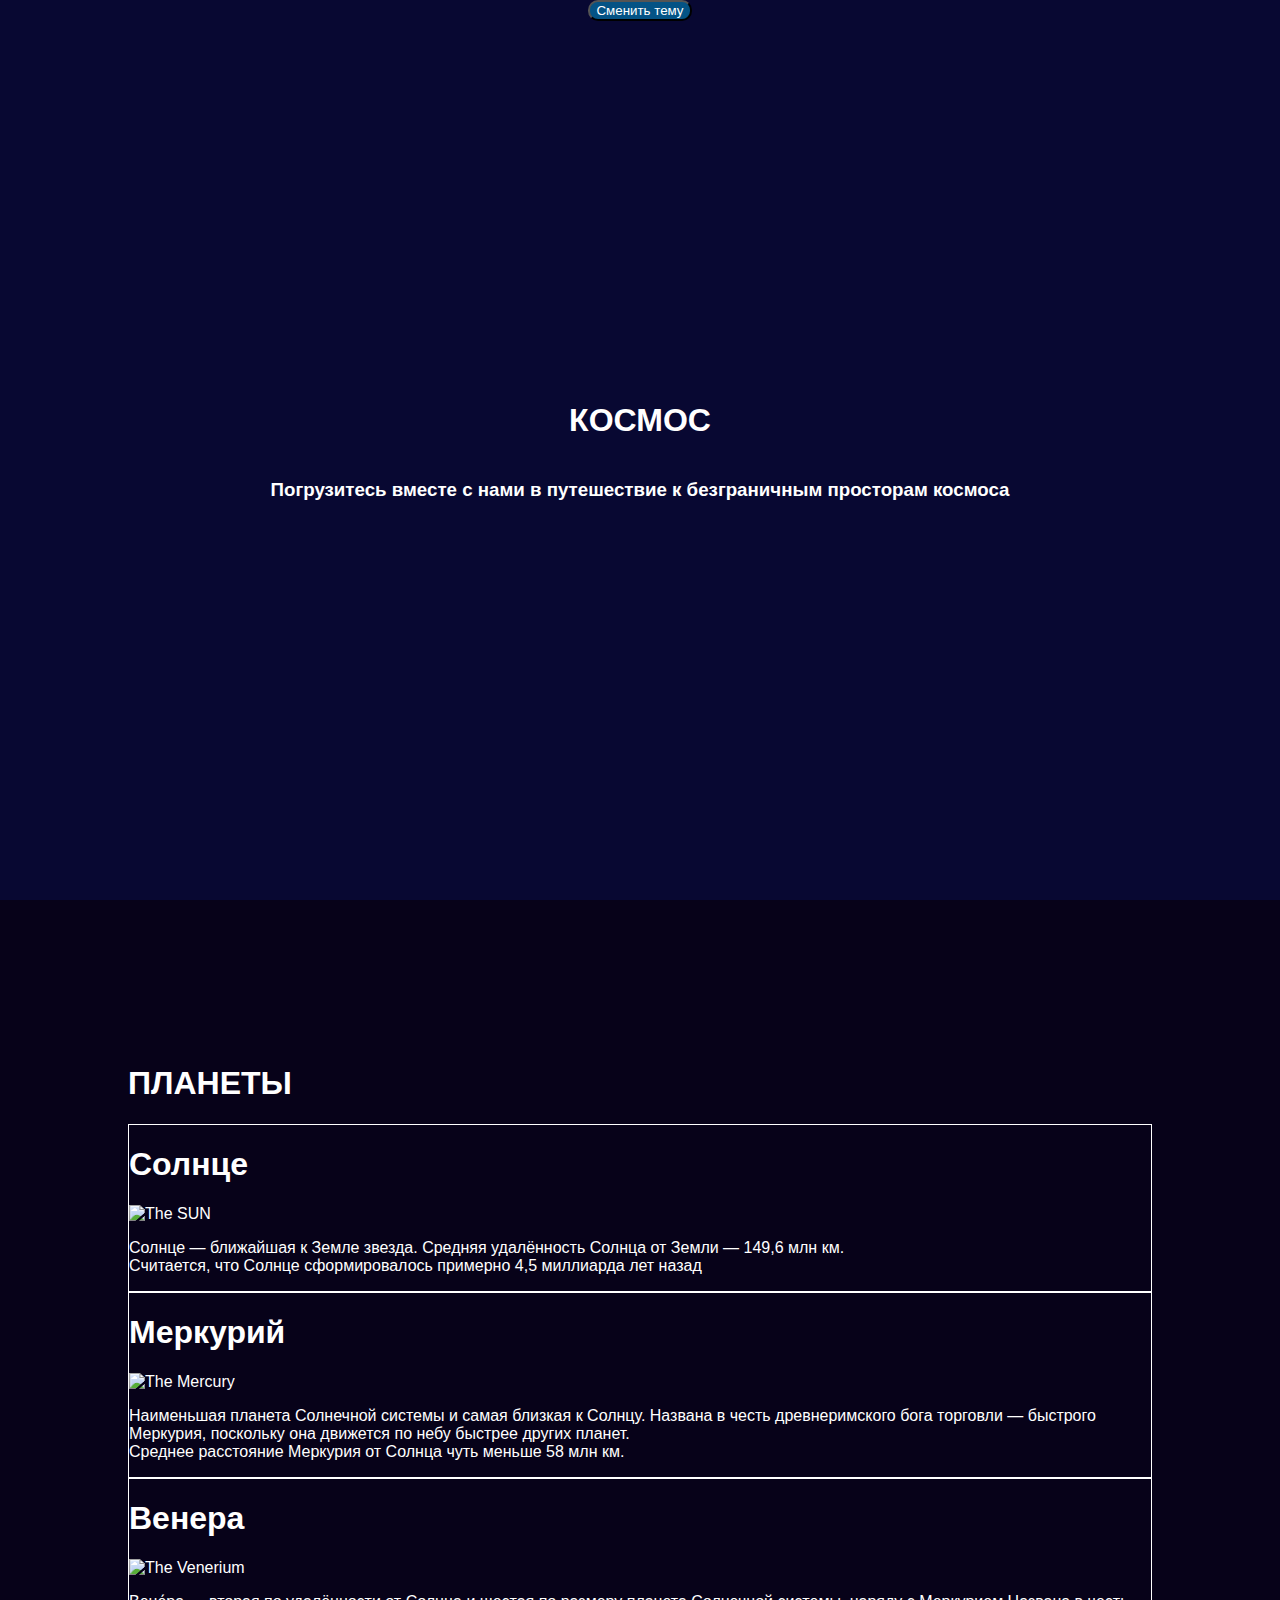
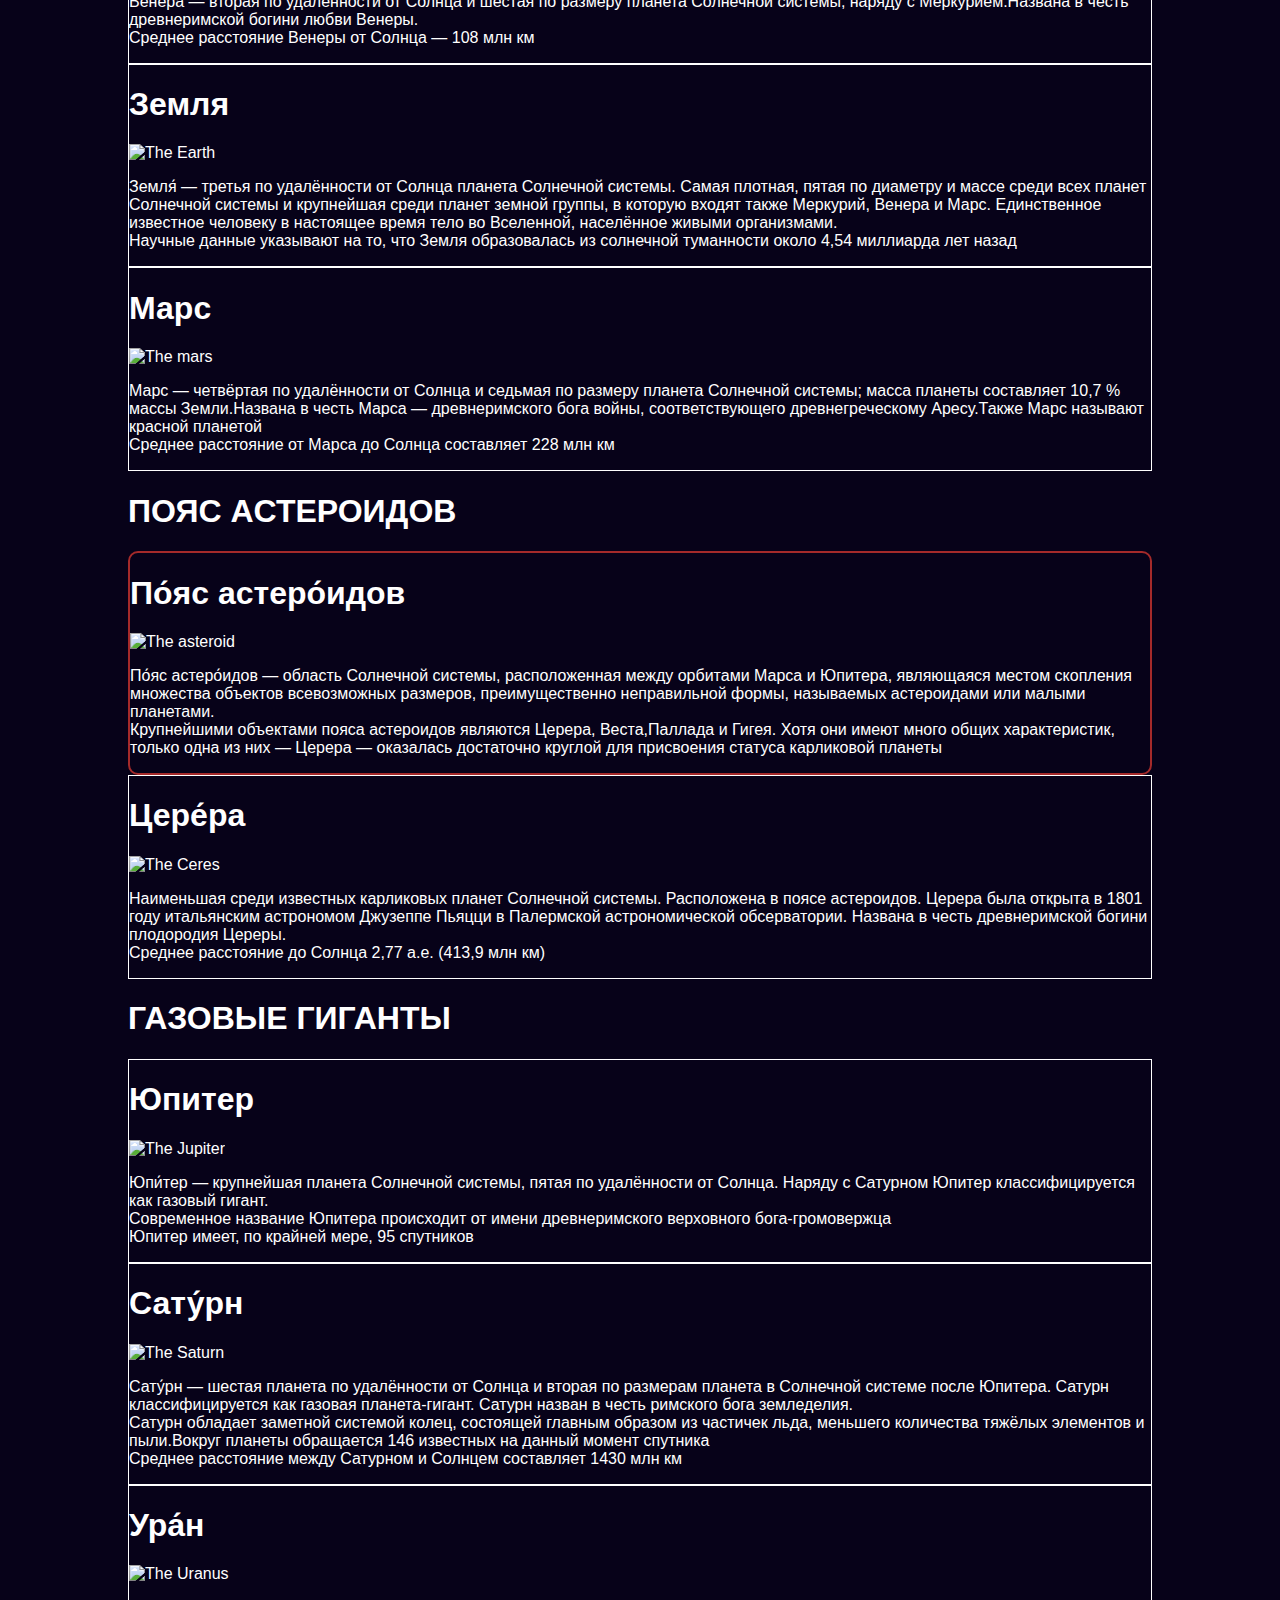
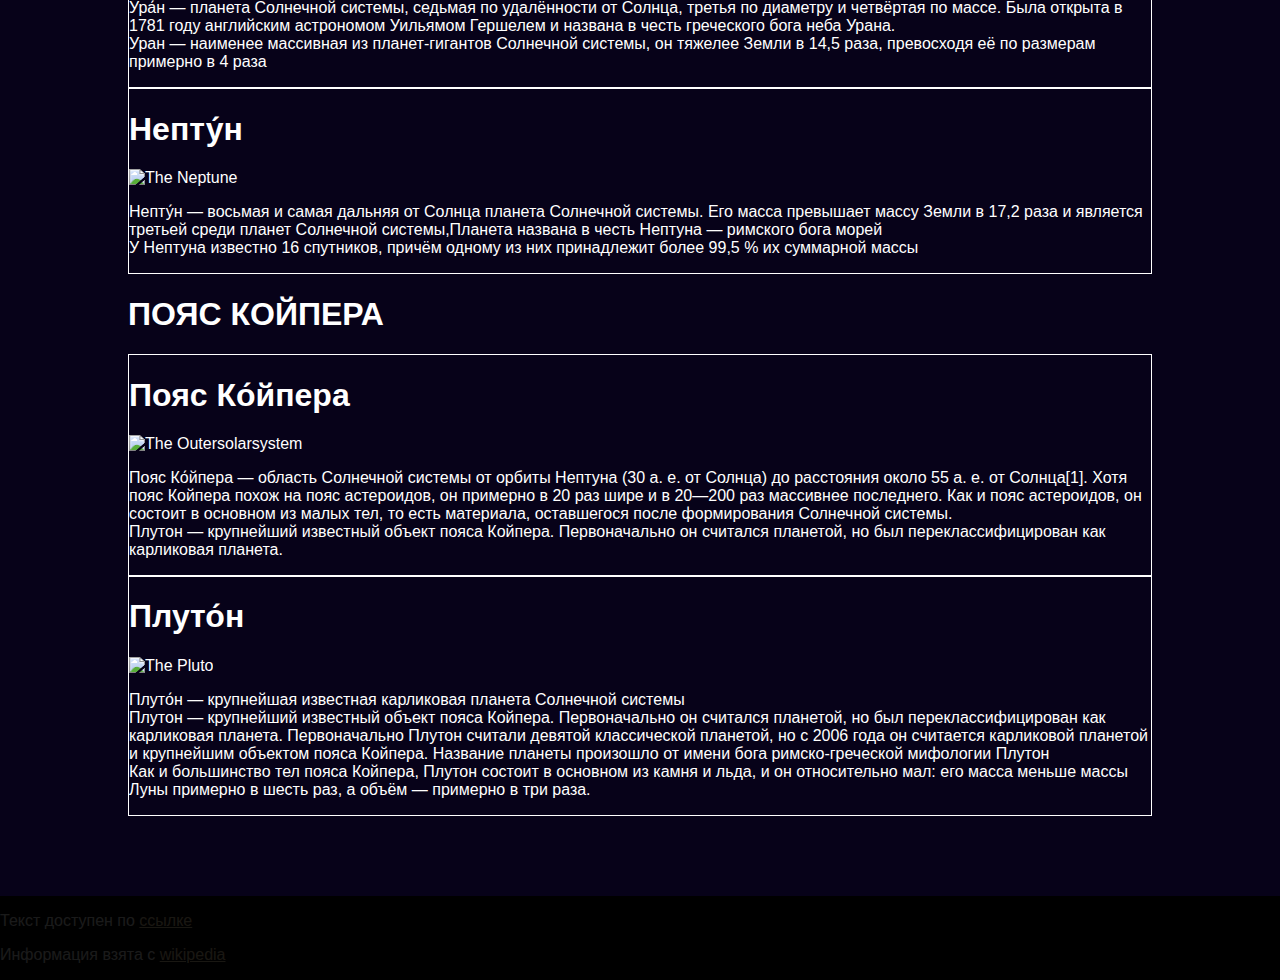
==== index.html @ 5aa60cfe "pretty much" ====
<!DOCTYPE html>
<html lang="ru">
<head>
    <meta charset="UTF-8">
    <meta http-equiv="X-UA-Compatible" content="IE=edge">
    <meta name="viewport" content="width=device-width, initial-scale=1.0">
    <title>Space</title>
    <link rel="stylesheet" href="style.css">
    
</head>
<body>
    
    <header>
        <button class="btn">Сменить тему</button> 
        <h1 class="meme">КОСМОС</h1>
        <h3>Погрузитесь вместе с нами в путешествие к безграничным просторам космоса</h3>
    </header>
    <main>
        <script src="script.js"></script>
        <div class="about">
            <div class="row">
                <h1>ПЛАНЕТЫ</h1>
                <div class="planet">
                    <h1>Солнце</h1>
                    <img src="https://upload.wikimedia.org/wikipedia/commons/thumb/b/b4/The_Sun_by_the_Atmospheric_Imaging_Assembly_of_NASA%27s_Solar_Dynamics_Observatory_-_20100819.jpg/280px-The_Sun_by_the_Atmospheric_Imaging_Assembly_of_NASA%27s_Solar_Dynamics_Observatory_-_20100819.jpg" alt="The SUN">
                    <p>Солнце — ближайшая к Земле звезда. Средняя удалённость Солнца от Земли — 149,6 млн км.<br>
                        Считается, что Солнце сформировалось примерно 4,5 миллиарда лет назад<br>
                    </p>
                </div>
                <div class="planet">
                    <h1>Меркурий</h1>
                    <img src="https://upload.wikimedia.org/wikipedia/commons/thumb/3/30/Mercury_in_color_-_Prockter07_centered.jpg/420px-Mercury_in_color_-_Prockter07_centered.jpg" alt="The Mercury">
                    <p>Наименьшая планета Солнечной системы и самая близкая к Солнцу. Названа в честь древнеримского бога торговли — быстрого Меркурия, поскольку она движется по небу быстрее других планет.<br>
                        Среднее расстояние Меркурия от Солнца чуть меньше 58 млн км.<br>
                    </p>
                </div>
                <div class="planet">
                    <h1>Венера</h1>
                    <img src="https://upload.wikimedia.org/wikipedia/commons/thumb/0/08/Venus_from_Mariner_10.jpg/420px-Venus_from_Mariner_10.jpg" alt="The Venerium">
                    <p>Вене́ра — вторая по удалённости от Солнца и шестая по размеру планета Солнечной системы, наряду с Меркурием.Названа в честь древнеримской богини любви Венеры.<br>
                        Среднее расстояние Венеры от Солнца — 108 млн км<br>
                    </p>
                </div>
                <div class="planet">
                    <h1>Земля</h1>
                    <img src="https://upload.wikimedia.org/wikipedia/commons/thumb/0/0d/Africa_and_Europe_from_a_Million_Miles_Away.png/405px-Africa_and_Europe_from_a_Million_Miles_Away.png" alt="The Earth">
                    <p>Земля́ — третья по удалённости от Солнца планета Солнечной системы. Самая плотная, пятая по диаметру и массе среди всех планет Солнечной системы и крупнейшая среди планет земной группы, в которую входят также Меркурий, Венера и Марс. Единственное известное человеку в настоящее время тело во Вселенной, населённое живыми организмами.<br>
                        Научные данные указывают на то, что Земля образовалась из солнечной туманности около 4,54 миллиарда лет назад<br>
                    </p>
                </div>
                <div class="planet">
                    <h1>Марс</h1>
                    <img src="https://upload.wikimedia.org/wikipedia/commons/thumb/3/36/Mars_Valles_Marineris_EDIT.jpg/411px-Mars_Valles_Marineris_EDIT.jpg" alt="The mars">
                    <p>Марс — четвёртая по удалённости от Солнца и седьмая по размеру планета Солнечной системы; масса планеты составляет 10,7 % массы Земли.Названа в честь Марса — древнеримского бога войны, соответствующего древнегреческому Аресу.Также Марс называют красной планетой<br>
                        Среднее расстояние от Марса до Солнца составляет 228 млн км<br>
                    </p>
                </div>
                <h1>ПОЯС AСТЕРОИДОВ</h1>
                <div class="planet asteroid">
                    <h1>По́яс астеро́идов</h1>
                    <img src="https://upload.wikimedia.org/wikipedia/commons/thumb/f/f6/InnerSolarSystem_ru.png/450px-InnerSolarSystem_ru.png" alt="The asteroid">
                    <p>По́яс астеро́идов — область Солнечной системы, расположенная между орбитами Марса и Юпитера, являющаяся местом скопления множества объектов всевозможных размеров, преимущественно неправильной формы, называемых астероидами или малыми планетами.<br>
                        Крупнейшими объектами пояса астероидов являются Церера, Веста,Паллада и Гигея. Хотя они имеют много общих характеристик, только одна из них — Церера — оказалась достаточно круглой для присвоения статуса карликовой планеты<br>
                    </p>
                </div>
                <div class="planet">
                    <h1>Цере́ра</h1>
                    <img src="https://upload.wikimedia.org/wikipedia/commons/thumb/e/e9/Ceresintruecolor.png/450px-Ceresintruecolor.png" alt="The Ceres">
                    <p>Наименьшая среди известных карликовых планет Солнечной системы. Расположена в поясе астероидов. Церера была открыта в 1801 году итальянским астрономом Джузеппе Пьяцци в Палермской астрономической обсерватории. Названа в честь древнеримской богини плодородия Цереры.<br>
                        Среднее расстояние до Солнца 2,77 а.е. (413,9 млн км)<br>
                    </p>
                </div>
                <h1>ГАЗОВЫЕ ГИГАНТЫ</h1>
                <div class="planet">
                    <h1>Юпитер</h1>
                    <img src="https://upload.wikimedia.org/wikipedia/commons/thumb/5/50/Jupiter%2C_image_taken_by_NASA%27s_Hubble_Space_Telescope%2C_June_2019_-_Edited.jpg/450px-Jupiter%2C_image_taken_by_NASA%27s_Hubble_Space_Telescope%2C_June_2019_-_Edited.jpg" alt="The Jupiter">
                    <p>Юпи́тер — крупнейшая планета Солнечной системы, пятая по удалённости от Солнца. Наряду с Сатурном Юпитер классифицируется как газовый гигант.<br>
                        Современное название Юпитера происходит от имени древнеримского верховного бога-громовержца<br>
                        Юпитер имеет, по крайней мере, 95 спутников
                    </p>
                </div>
                <div class="planet">
                    <h1>Сату́рн</h1>
                    <img src="https://upload.wikimedia.org/wikipedia/commons/thumb/c/c1/Saturn_-_April_25_2016_%2837612580000%29.png/450px-Saturn_-_April_25_2016_%2837612580000%29.png" alt="The Saturn">
                    <p>Сату́рн — шестая планета по удалённости от Солнца и вторая по размерам планета в Солнечной системе после Юпитера. Сатурн классифицируется как газовая планета-гигант. Сатурн назван в честь римского бога земледелия.<br>
                        Сатурн обладает заметной системой колец, состоящей главным образом из частичек льда, меньшего количества тяжёлых элементов и пыли.Вокруг планеты обращается 146 известных на данный момент спутника<br>
                        Среднее расстояние между Сатурном и Солнцем составляет 1430 млн км
                    </p>
                </div>
                <div class="planet">
                    <h1>Ура́н</h1>
                    <img src="https://upload.wikimedia.org/wikipedia/commons/thumb/6/69/Uranus_Voyager2_color_calibrated.png/411px-Uranus_Voyager2_color_calibrated.png" alt="The Uranus">
                    <p>Ура́н — планета Солнечной системы, седьмая по удалённости от Солнца, третья по диаметру и четвёртая по массе. Была открыта в 1781 году английским астрономом Уильямом Гершелем и названа в честь греческого бога неба Урана.<br>
                        Уран — наименее массивная из планет-гигантов Солнечной системы, он тяжелее Земли в 14,5 раза, превосходя её по размерам примерно в 4 раза<br>
                    </p>
                </div>
                <div class="planet">
                    <h1>Непту́н</h1>
                    <img src="https://upload.wikimedia.org/wikipedia/commons/thumb/b/b9/Neptune_Voyager2_color_calibrated.png/360px-Neptune_Voyager2_color_calibrated.png" alt="The Neptune">
                    <p>Непту́н — восьмая и самая дальняя от Солнца планета Солнечной системы. Его масса превышает массу Земли в 17,2 раза и является третьей среди планет Солнечной системы,Планета названа в честь Нептуна — римского бога морей<br>
                        У Нептуна известно 16 спутников, причём одному из них принадлежит более 99,5 % их суммарной массы<br>
                    </p>
                </div>
                <h1>ПОЯС КОЙПЕРА</h1>
                <div class="planet">
                    <h1>Пояс Ко́йпера</h1>
                    <img src="https://upload.wikimedia.org/wikipedia/commons/thumb/d/db/Outersolarsystem_objectpositions_labels_comp-ru.png/375px-Outersolarsystem_objectpositions_labels_comp-ru.png" alt="The Outersolarsystem">
                    <p>Пояс Ко́йпера — область Солнечной системы от орбиты Нептуна (30 а. е. от Солнца) до расстояния около 55 а. е. от Солнца[1]. Хотя пояс Койпера похож на пояс астероидов, он примерно в 20 раз шире и в 20—200 раз массивнее последнего. 
                        Как и пояс астероидов, он состоит в основном из малых тел, то есть материала, оставшегося после формирования Солнечной системы.<br>
                        Плутон — крупнейший известный объект пояса Койпера. Первоначально он считался планетой, но был переклассифицирован как карликовая планета.<br>
                    </p>
                </div>
                <div class="planet">
                    <h1>Плуто́н </h1>
                    <img src="https://upload.wikimedia.org/wikipedia/commons/thumb/e/ef/Pluto_in_True_Color_-_High-Res.jpg/450px-Pluto_in_True_Color_-_High-Res.jpg" alt="The Pluto">
                    <p>Плуто́н  — крупнейшая известная карликовая планета Солнечной системы<br>
                        Плутон — крупнейший известный объект пояса Койпера. Первоначально он считался планетой, но был переклассифицирован как карликовая планета.
                        Первоначально Плутон считали девятой классической планетой, но с 2006 года он считается карликовой планетой и крупнейшим объектом пояса Койпера. Название планеты произошло от имени бога римско-греческой мифологии Плутон<br>
                        Как и большинство тел пояса Койпера, Плутон состоит в основном из камня и льда, и он относительно мал: его масса меньше массы Луны примерно в шесть раз, а объём — примерно в три раза. 
                    </p>
                </div>


            </div>
        </div>    
    </main>
    <footer>
        <div class="foot">
            <p>Текст доступен по <a href="https://ru.wikipedia.org/wiki/%D0%A1%D0%BE%D0%BB%D0%BD%D0%B5%D1%87%D0%BD%D0%B0%D1%8F_%D1%81%D0%B8%D1%81%D1%82%D0%B5%D0%BC%D0%B0#%D0%A1%D0%BE%D1%81%D1%82%D0%B0%D0%B2">сcылке</a></p>
            <p>Информация взята с <a href="https://ru.wikipedia.org/wiki">wikipedia</a></p>
        </div>
    </footer>
</body>
</html>
---- style.css ----
body {
    width: 100vw;
    height: 100vh;
    margin: 0;
    padding: 0;
    box-sizing: border-box;
    font-family: 'Montserrat', sans-serif;
}
.main_img{
    position: absolute;
    width: 70%;
    height: 600px;
}
header {
    width: 100%;
    height: 100vh;
    background: url('https://images01.nicepage.io/a1389d7bc73adea1e1c1fb7e/335bc12dcce55b76af124ec3/59f86e9a43e6f89908a4f0b948915bef.png');
    background-size: cover;
    background-position: center center; 
    display: flex;
    align-items: center;
    justify-content: center;
    color: white;
    flex-direction: column;
    background-color:rgb(8, 8, 50);
}
main{
    width: 100%;
    min-height: 100vh;
    background: rgb(7, 2, 25);
    display: flex;
    align-items: center;
    justify-content: center;
    flex-direction: column;
    padding: 5em 0;
    box-sizing: border-box;
}
.about{
    width: 80vw;
    height: auto;
    display: flex;
    align-items: center;
    margin-top: 2em;
    color: white;
}
.planet{
    border: white solid 1px;
    height: auto 300px;
}
.row{
    width: 80vw;
    height: auto;
    display: inline-block;
    align-items: center;
    justify-content: space-between;
    margin-top: 2em;
}

footer{
    background-color: black;
    color: white;
}
.foot{
    display: inline-block;
    align-items: center;
    justify-content: space-between;
    opacity: 0.1;
}
a{
    color: wheat;
}
.planet:hover{
    transform: scale(1.01);
    border: solid 1px green;
}
.btn{
    border-radius: 10px;
    border: sloid white 2px;
    position: absolute;
    top: 0%;
    background-color: rgb(4, 83, 133);
    color: white;
}
.asteroid{
    border: solid brown 2px;
    border-radius: 10px;
}
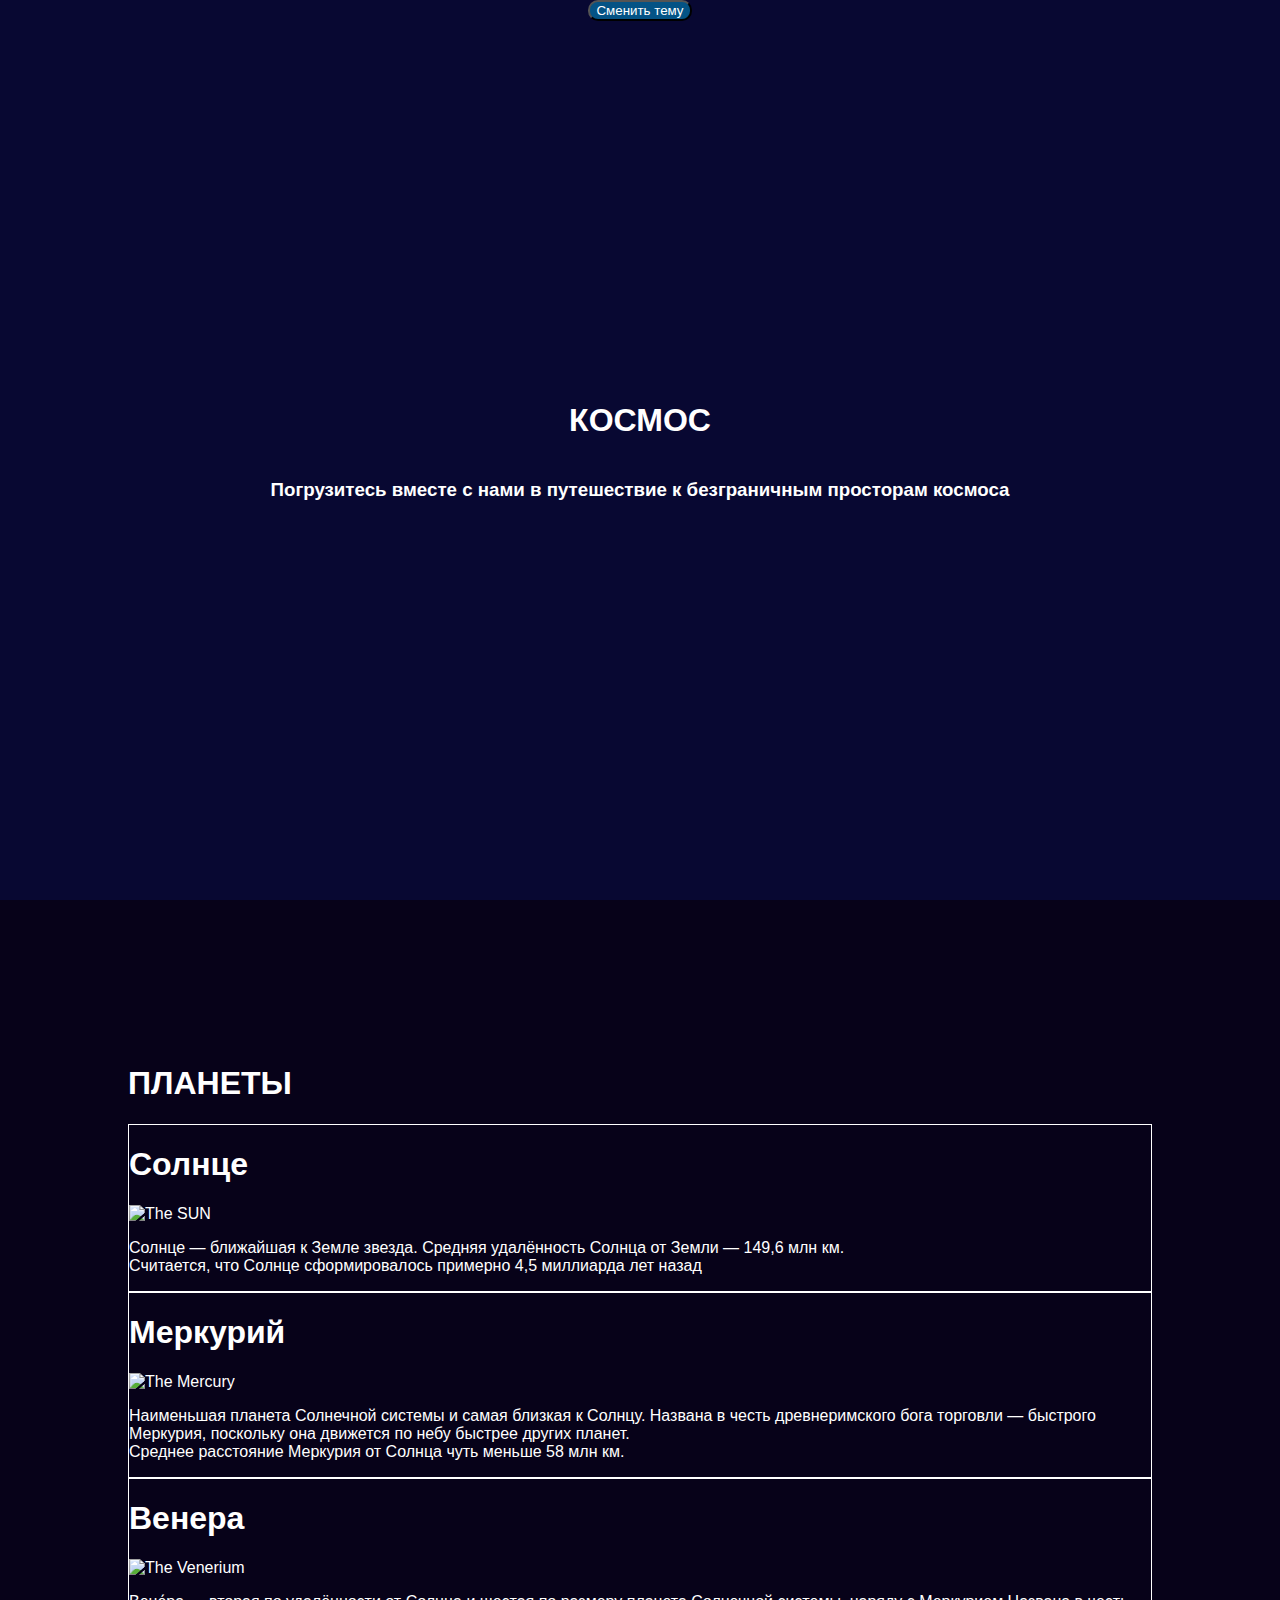
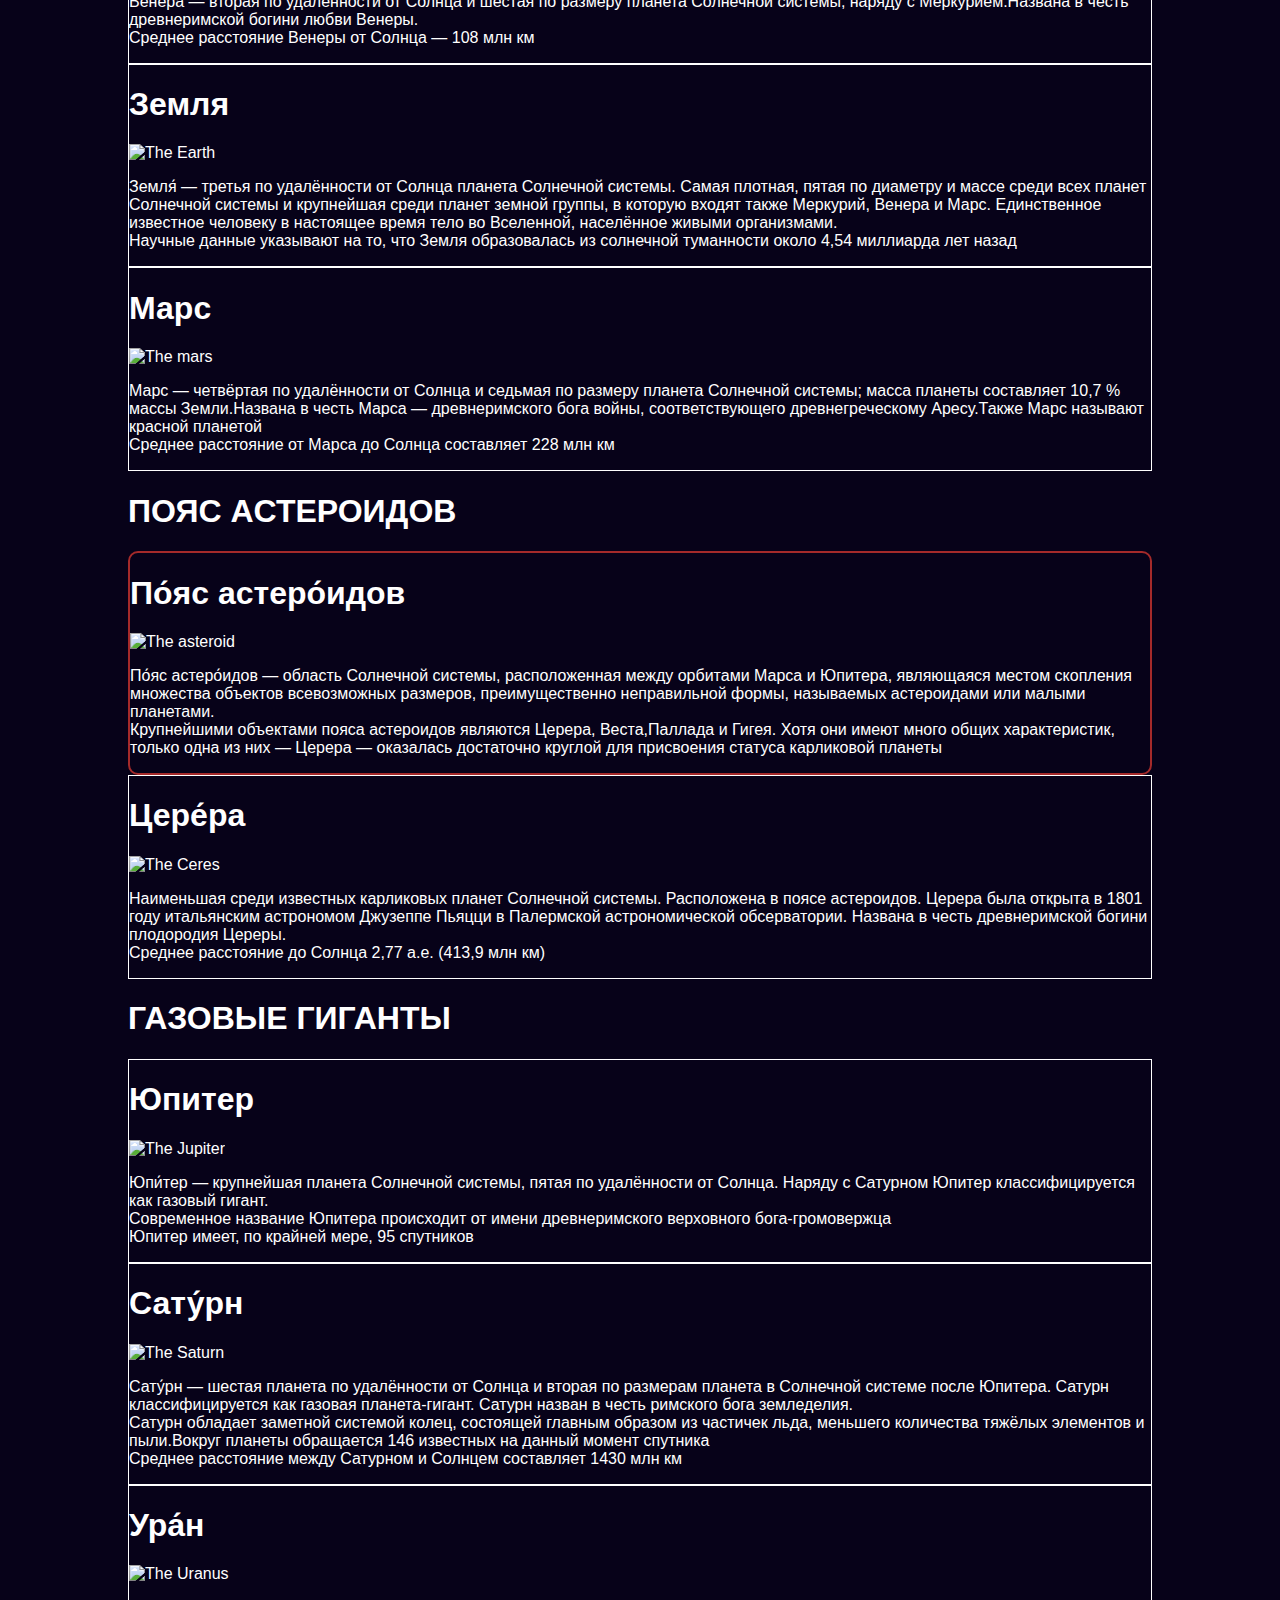
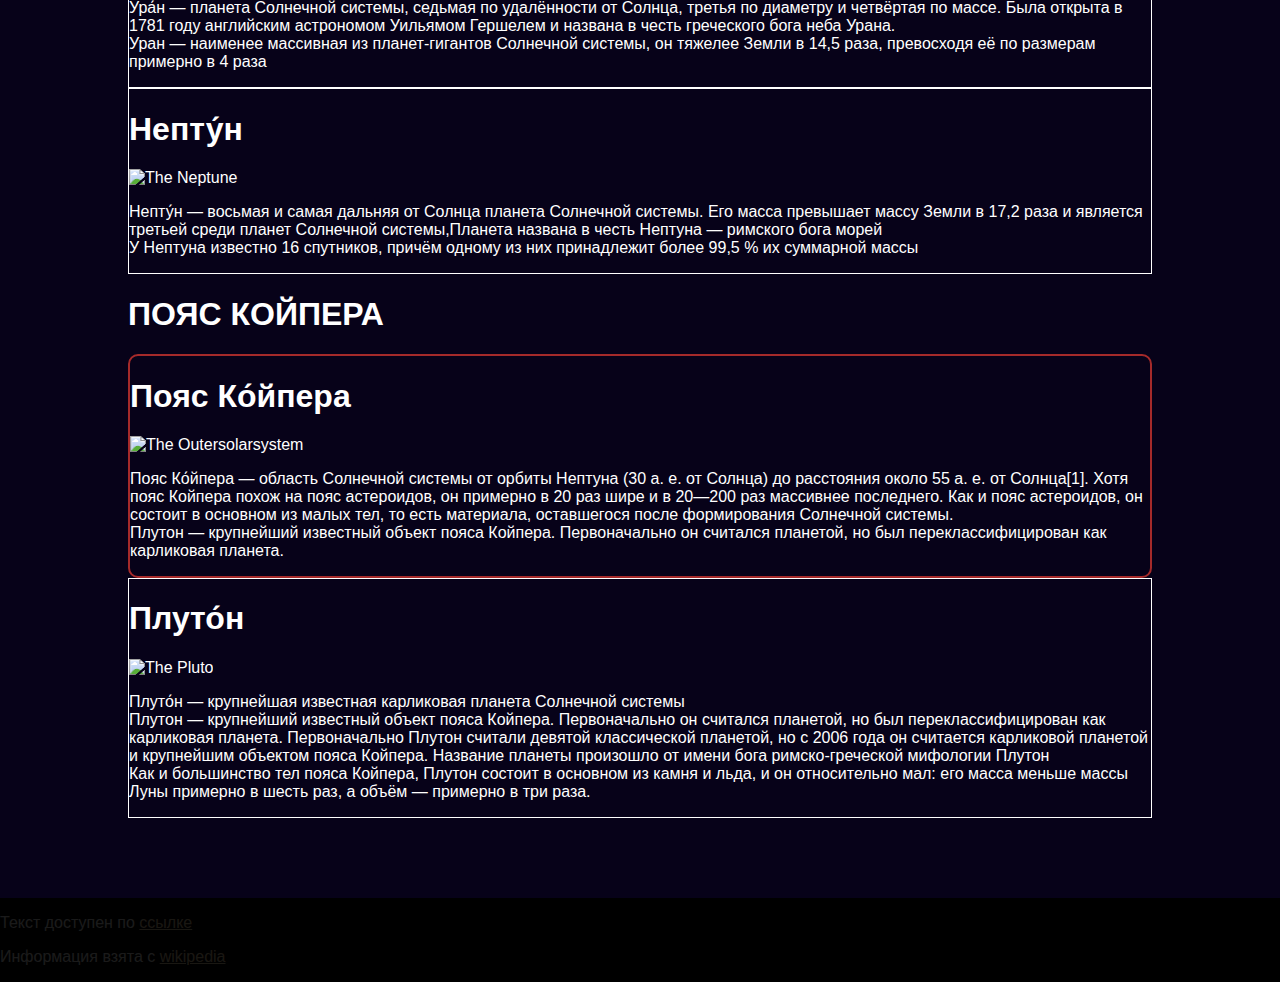
==== commit 5cf0c58b: "sun.html has just done" ====
--- a/index.html
+++ b/index.html
@@ -6,51 +6,51 @@
     <meta name="viewport" content="width=device-width, initial-scale=1.0">
     <title>Space</title>
     <link rel="stylesheet" href="style.css">
-    
 </head>
 <body>
-    
+    <!--header start-->
     <header>
         <button class="btn">Сменить тему</button> 
         <h1 class="meme">КОСМОС</h1>
-        <h3>Погрузитесь вместе с нами в путешествие к безграничным просторам космоса</h3>
+        <h3>Погрузитесь вместе с нами в путешествие к безграничным просторам космоса</h3>   
     </header>
+    <!--header end-->
+    <!--main start-->
     <main>
-        <script src="script.js"></script>
         <div class="about">
             <div class="row">
                 <h1>ПЛАНЕТЫ</h1>
-                <div class="planet">
+                <div class="planet" onclick="location.href='sun.html'">
                     <h1>Солнце</h1>
-                    <img src="https://upload.wikimedia.org/wikipedia/commons/thumb/b/b4/The_Sun_by_the_Atmospheric_Imaging_Assembly_of_NASA%27s_Solar_Dynamics_Observatory_-_20100819.jpg/280px-The_Sun_by_the_Atmospheric_Imaging_Assembly_of_NASA%27s_Solar_Dynamics_Observatory_-_20100819.jpg" alt="The SUN">
+                    <img src="https://upload.wikimedia.org/wikipedia/commons/thumb/b/b4/The_Sun_by_the_Atmospheric_Imaging_Assembly_of_NASA%27s_Solar_Dynamics_Observatory_-_20100819.jpg/280px-The_Sun_by_the_Atmospheric_Imaging_Assembly_of_NASA%27s_Solar_Dynamics_Observatory_-_20100819.jpg" alt="The SUN" class="img">
                     <p>Солнце — ближайшая к Земле звезда. Средняя удалённость Солнца от Земли — 149,6 млн км.<br>
                         Считается, что Солнце сформировалось примерно 4,5 миллиарда лет назад<br>
                     </p>
                 </div>
                 <div class="planet">
                     <h1>Меркурий</h1>
-                    <img src="https://upload.wikimedia.org/wikipedia/commons/thumb/3/30/Mercury_in_color_-_Prockter07_centered.jpg/420px-Mercury_in_color_-_Prockter07_centered.jpg" alt="The Mercury">
+                    <img src="https://upload.wikimedia.org/wikipedia/commons/thumb/3/30/Mercury_in_color_-_Prockter07_centered.jpg/420px-Mercury_in_color_-_Prockter07_centered.jpg" alt="The Mercury" class="img">
                     <p>Наименьшая планета Солнечной системы и самая близкая к Солнцу. Названа в честь древнеримского бога торговли — быстрого Меркурия, поскольку она движется по небу быстрее других планет.<br>
                         Среднее расстояние Меркурия от Солнца чуть меньше 58 млн км.<br>
                     </p>
                 </div>
                 <div class="planet">
                     <h1>Венера</h1>
-                    <img src="https://upload.wikimedia.org/wikipedia/commons/thumb/0/08/Venus_from_Mariner_10.jpg/420px-Venus_from_Mariner_10.jpg" alt="The Venerium">
+                    <img src="https://upload.wikimedia.org/wikipedia/commons/thumb/0/08/Venus_from_Mariner_10.jpg/420px-Venus_from_Mariner_10.jpg" alt="The Venerium" class="img">
                     <p>Вене́ра — вторая по удалённости от Солнца и шестая по размеру планета Солнечной системы, наряду с Меркурием.Названа в честь древнеримской богини любви Венеры.<br>
                         Среднее расстояние Венеры от Солнца — 108 млн км<br>
                     </p>
                 </div>
                 <div class="planet">
                     <h1>Земля</h1>
-                    <img src="https://upload.wikimedia.org/wikipedia/commons/thumb/0/0d/Africa_and_Europe_from_a_Million_Miles_Away.png/405px-Africa_and_Europe_from_a_Million_Miles_Away.png" alt="The Earth">
+                    <img src="https://upload.wikimedia.org/wikipedia/commons/thumb/0/0d/Africa_and_Europe_from_a_Million_Miles_Away.png/405px-Africa_and_Europe_from_a_Million_Miles_Away.png" alt="The Earth" class="img">
                     <p>Земля́ — третья по удалённости от Солнца планета Солнечной системы. Самая плотная, пятая по диаметру и массе среди всех планет Солнечной системы и крупнейшая среди планет земной группы, в которую входят также Меркурий, Венера и Марс. Единственное известное человеку в настоящее время тело во Вселенной, населённое живыми организмами.<br>
                         Научные данные указывают на то, что Земля образовалась из солнечной туманности около 4,54 миллиарда лет назад<br>
                     </p>
                 </div>
                 <div class="planet">
                     <h1>Марс</h1>
-                    <img src="https://upload.wikimedia.org/wikipedia/commons/thumb/3/36/Mars_Valles_Marineris_EDIT.jpg/411px-Mars_Valles_Marineris_EDIT.jpg" alt="The mars">
+                    <img src="https://upload.wikimedia.org/wikipedia/commons/thumb/3/36/Mars_Valles_Marineris_EDIT.jpg/411px-Mars_Valles_Marineris_EDIT.jpg" alt="The mars" class="img">
                     <p>Марс — четвёртая по удалённости от Солнца и седьмая по размеру планета Солнечной системы; масса планеты составляет 10,7 % массы Земли.Названа в честь Марса — древнеримского бога войны, соответствующего древнегреческому Аресу.Также Марс называют красной планетой<br>
                         Среднее расстояние от Марса до Солнца составляет 228 млн км<br>
                     </p>
@@ -58,14 +58,14 @@
                 <h1>ПОЯС AСТЕРОИДОВ</h1>
                 <div class="planet asteroid">
                     <h1>По́яс астеро́идов</h1>
-                    <img src="https://upload.wikimedia.org/wikipedia/commons/thumb/f/f6/InnerSolarSystem_ru.png/450px-InnerSolarSystem_ru.png" alt="The asteroid">
+                    <img src="https://upload.wikimedia.org/wikipedia/commons/thumb/f/f6/InnerSolarSystem_ru.png/450px-InnerSolarSystem_ru.png" alt="The asteroid" class="img">
                     <p>По́яс астеро́идов — область Солнечной системы, расположенная между орбитами Марса и Юпитера, являющаяся местом скопления множества объектов всевозможных размеров, преимущественно неправильной формы, называемых астероидами или малыми планетами.<br>
                         Крупнейшими объектами пояса астероидов являются Церера, Веста,Паллада и Гигея. Хотя они имеют много общих характеристик, только одна из них — Церера — оказалась достаточно круглой для присвоения статуса карликовой планеты<br>
                     </p>
                 </div>
                 <div class="planet">
                     <h1>Цере́ра</h1>
-                    <img src="https://upload.wikimedia.org/wikipedia/commons/thumb/e/e9/Ceresintruecolor.png/450px-Ceresintruecolor.png" alt="The Ceres">
+                    <img src="https://upload.wikimedia.org/wikipedia/commons/thumb/e/e9/Ceresintruecolor.png/450px-Ceresintruecolor.png" alt="The Ceres" class="img">
                     <p>Наименьшая среди известных карликовых планет Солнечной системы. Расположена в поясе астероидов. Церера была открыта в 1801 году итальянским астрономом Джузеппе Пьяцци в Палермской астрономической обсерватории. Названа в честь древнеримской богини плодородия Цереры.<br>
                         Среднее расстояние до Солнца 2,77 а.е. (413,9 млн км)<br>
                     </p>
@@ -73,7 +73,7 @@
                 <h1>ГАЗОВЫЕ ГИГАНТЫ</h1>
                 <div class="planet">
                     <h1>Юпитер</h1>
-                    <img src="https://upload.wikimedia.org/wikipedia/commons/thumb/5/50/Jupiter%2C_image_taken_by_NASA%27s_Hubble_Space_Telescope%2C_June_2019_-_Edited.jpg/450px-Jupiter%2C_image_taken_by_NASA%27s_Hubble_Space_Telescope%2C_June_2019_-_Edited.jpg" alt="The Jupiter">
+                    <img src="https://upload.wikimedia.org/wikipedia/commons/thumb/5/50/Jupiter%2C_image_taken_by_NASA%27s_Hubble_Space_Telescope%2C_June_2019_-_Edited.jpg/450px-Jupiter%2C_image_taken_by_NASA%27s_Hubble_Space_Telescope%2C_June_2019_-_Edited.jpg" alt="The Jupiter" class="img">
                     <p>Юпи́тер — крупнейшая планета Солнечной системы, пятая по удалённости от Солнца. Наряду с Сатурном Юпитер классифицируется как газовый гигант.<br>
                         Современное название Юпитера происходит от имени древнеримского верховного бога-громовержца<br>
                         Юпитер имеет, по крайней мере, 95 спутников
@@ -81,7 +81,7 @@
                 </div>
                 <div class="planet">
                     <h1>Сату́рн</h1>
-                    <img src="https://upload.wikimedia.org/wikipedia/commons/thumb/c/c1/Saturn_-_April_25_2016_%2837612580000%29.png/450px-Saturn_-_April_25_2016_%2837612580000%29.png" alt="The Saturn">
+                    <img src="https://upload.wikimedia.org/wikipedia/commons/thumb/c/c1/Saturn_-_April_25_2016_%2837612580000%29.png/450px-Saturn_-_April_25_2016_%2837612580000%29.png" alt="The Saturn" class="img">
                     <p>Сату́рн — шестая планета по удалённости от Солнца и вторая по размерам планета в Солнечной системе после Юпитера. Сатурн классифицируется как газовая планета-гигант. Сатурн назван в честь римского бога земледелия.<br>
                         Сатурн обладает заметной системой колец, состоящей главным образом из частичек льда, меньшего количества тяжёлых элементов и пыли.Вокруг планеты обращается 146 известных на данный момент спутника<br>
                         Среднее расстояние между Сатурном и Солнцем составляет 1430 млн км
@@ -89,22 +89,22 @@
                 </div>
                 <div class="planet">
                     <h1>Ура́н</h1>
-                    <img src="https://upload.wikimedia.org/wikipedia/commons/thumb/6/69/Uranus_Voyager2_color_calibrated.png/411px-Uranus_Voyager2_color_calibrated.png" alt="The Uranus">
+                    <img src="https://upload.wikimedia.org/wikipedia/commons/thumb/6/69/Uranus_Voyager2_color_calibrated.png/411px-Uranus_Voyager2_color_calibrated.png" alt="The Uranus" class="img">
                     <p>Ура́н — планета Солнечной системы, седьмая по удалённости от Солнца, третья по диаметру и четвёртая по массе. Была открыта в 1781 году английским астрономом Уильямом Гершелем и названа в честь греческого бога неба Урана.<br>
                         Уран — наименее массивная из планет-гигантов Солнечной системы, он тяжелее Земли в 14,5 раза, превосходя её по размерам примерно в 4 раза<br>
                     </p>
                 </div>
                 <div class="planet">
                     <h1>Непту́н</h1>
-                    <img src="https://upload.wikimedia.org/wikipedia/commons/thumb/b/b9/Neptune_Voyager2_color_calibrated.png/360px-Neptune_Voyager2_color_calibrated.png" alt="The Neptune">
+                    <img src="https://upload.wikimedia.org/wikipedia/commons/thumb/b/b9/Neptune_Voyager2_color_calibrated.png/360px-Neptune_Voyager2_color_calibrated.png" alt="The Neptune" class="img">
                     <p>Непту́н — восьмая и самая дальняя от Солнца планета Солнечной системы. Его масса превышает массу Земли в 17,2 раза и является третьей среди планет Солнечной системы,Планета названа в честь Нептуна — римского бога морей<br>
                         У Нептуна известно 16 спутников, причём одному из них принадлежит более 99,5 % их суммарной массы<br>
                     </p>
                 </div>
                 <h1>ПОЯС КОЙПЕРА</h1>
-                <div class="planet">
+                <div class="planet asteroid">
                     <h1>Пояс Ко́йпера</h1>
-                    <img src="https://upload.wikimedia.org/wikipedia/commons/thumb/d/db/Outersolarsystem_objectpositions_labels_comp-ru.png/375px-Outersolarsystem_objectpositions_labels_comp-ru.png" alt="The Outersolarsystem">
+                    <img src="https://upload.wikimedia.org/wikipedia/commons/thumb/d/db/Outersolarsystem_objectpositions_labels_comp-ru.png/375px-Outersolarsystem_objectpositions_labels_comp-ru.png" alt="The Outersolarsystem" class="img">
                     <p>Пояс Ко́йпера — область Солнечной системы от орбиты Нептуна (30 а. е. от Солнца) до расстояния около 55 а. е. от Солнца[1]. Хотя пояс Койпера похож на пояс астероидов, он примерно в 20 раз шире и в 20—200 раз массивнее последнего. 
                         Как и пояс астероидов, он состоит в основном из малых тел, то есть материала, оставшегося после формирования Солнечной системы.<br>
                         Плутон — крупнейший известный объект пояса Койпера. Первоначально он считался планетой, но был переклассифицирован как карликовая планета.<br>
@@ -112,7 +112,7 @@
                 </div>
                 <div class="planet">
                     <h1>Плуто́н </h1>
-                    <img src="https://upload.wikimedia.org/wikipedia/commons/thumb/e/ef/Pluto_in_True_Color_-_High-Res.jpg/450px-Pluto_in_True_Color_-_High-Res.jpg" alt="The Pluto">
+                    <img src="https://upload.wikimedia.org/wikipedia/commons/thumb/e/ef/Pluto_in_True_Color_-_High-Res.jpg/450px-Pluto_in_True_Color_-_High-Res.jpg" alt="The Pluto" class="img">
                     <p>Плуто́н  — крупнейшая известная карликовая планета Солнечной системы<br>
                         Плутон — крупнейший известный объект пояса Койпера. Первоначально он считался планетой, но был переклассифицирован как карликовая планета.
                         Первоначально Плутон считали девятой классической планетой, но с 2006 года он считается карликовой планетой и крупнейшим объектом пояса Койпера. Название планеты произошло от имени бога римско-греческой мифологии Плутон<br>
@@ -124,11 +124,16 @@
             </div>
         </div>    
     </main>
+    <!--main end-->
+    <!--footer start-->
     <footer>
         <div class="foot">
             <p>Текст доступен по <a href="https://ru.wikipedia.org/wiki/%D0%A1%D0%BE%D0%BB%D0%BD%D0%B5%D1%87%D0%BD%D0%B0%D1%8F_%D1%81%D0%B8%D1%81%D1%82%D0%B5%D0%BC%D0%B0#%D0%A1%D0%BE%D1%81%D1%82%D0%B0%D0%B2">сcылке</a></p>
             <p>Информация взята с <a href="https://ru.wikipedia.org/wiki">wikipedia</a></p>
         </div>
     </footer>
+    <!--footer end-->
+    <!--Scripts-->
+    <script src="script.js"></script>
 </body>
 </html>--- a/style.css
+++ b/style.css
@@ -5,24 +5,32 @@
     padding: 0;
     box-sizing: border-box;
     font-family: 'Montserrat', sans-serif;
+    background-color: rgb(0, 0, 0);
+    color: white;
+    display:block
 }
 .main_img{
     position: absolute;
     width: 70%;
     height: 600px;
 }
-header {
+header,.head-sun {
     width: 100%;
-    height: 100vh;
-    background: url('https://images01.nicepage.io/a1389d7bc73adea1e1c1fb7e/335bc12dcce55b76af124ec3/59f86e9a43e6f89908a4f0b948915bef.png');
+    height: 100%;
+    background-image: url('https://images01.nicepage.io/a1389d7bc73adea1e1c1fb7e/335bc12dcce55b76af124ec3/59f86e9a43e6f89908a4f0b948915bef.png');
     background-size: cover;
-    background-position: center center; 
+    background-position:center center; 
     display: flex;
     align-items: center;
     justify-content: center;
     color: white;
     flex-direction: column;
     background-color:rgb(8, 8, 50);
+    background-repeat: no-repeat;
+}
+.head-sun{
+    background-image: url('https://scientificrussia.ru/images/y/q6y-full.jpg');
+    background-repeat: no-repeat;
 }
 main{
     width: 100%;
@@ -46,6 +54,8 @@
 .planet{
     border: white solid 1px;
     height: auto 300px;
+    transition-property: transform;
+    transition-duration: 500ms;
 }
 .row{
     width: 80vw;
@@ -55,7 +65,16 @@
     justify-content: space-between;
     margin-top: 2em;
 }
-
+.img,.img-sun{
+    width: 700px;
+    height: 700px;
+    transition-property: transform;
+    transition-duration: 2s;
+    transform:translateX(0);
+}
+.img:hover{
+    transform: translatex(300px); 
+}
 footer{
     background-color: black;
     color: white;
@@ -71,7 +90,7 @@
 }
 .planet:hover{
     transform: scale(1.01);
-    border: solid 1px green;
+    border: solid 1px green;  
 }
 .btn{
     border-radius: 10px;
@@ -84,4 +103,53 @@
 .asteroid{
     border: solid brown 2px;
     border-radius: 10px;
+}
+.sun{
+    color: yellow;
+}
+.img-sun{
+    width: max-content;
+}
+.txt-img,.txt-img-right{
+    float: left;
+    margin:5px 5px 5px 0px;
+    width: 40%;
+    height: auto;
+}
+.txt-img-right{
+    float: right;
+}
+.txt{
+    animation: 2s linear 1 forwards forward;
+    font-family: Verdana, Geneva, Tahoma, sans-serif;
+    
+}
+
+@keyframes forward {
+  0% {
+    transform: translatex(4rem);
+  }
+  100% {
+    opacity: 1;
+    transform: translatex(0);
+  }
+}
+@media(max-width:500px){
+    .planet{
+        width: 300px;
+        font-size: small;
+    }
+    .img,.img-sun{
+        width: 100px;
+        height: 100px;
+    }
+    header{
+        width: fit-content;
+    }
+    body{
+        width: fit-content;
+    }
+    .img:hover{
+        transform: translateX(100px);
+    }
 }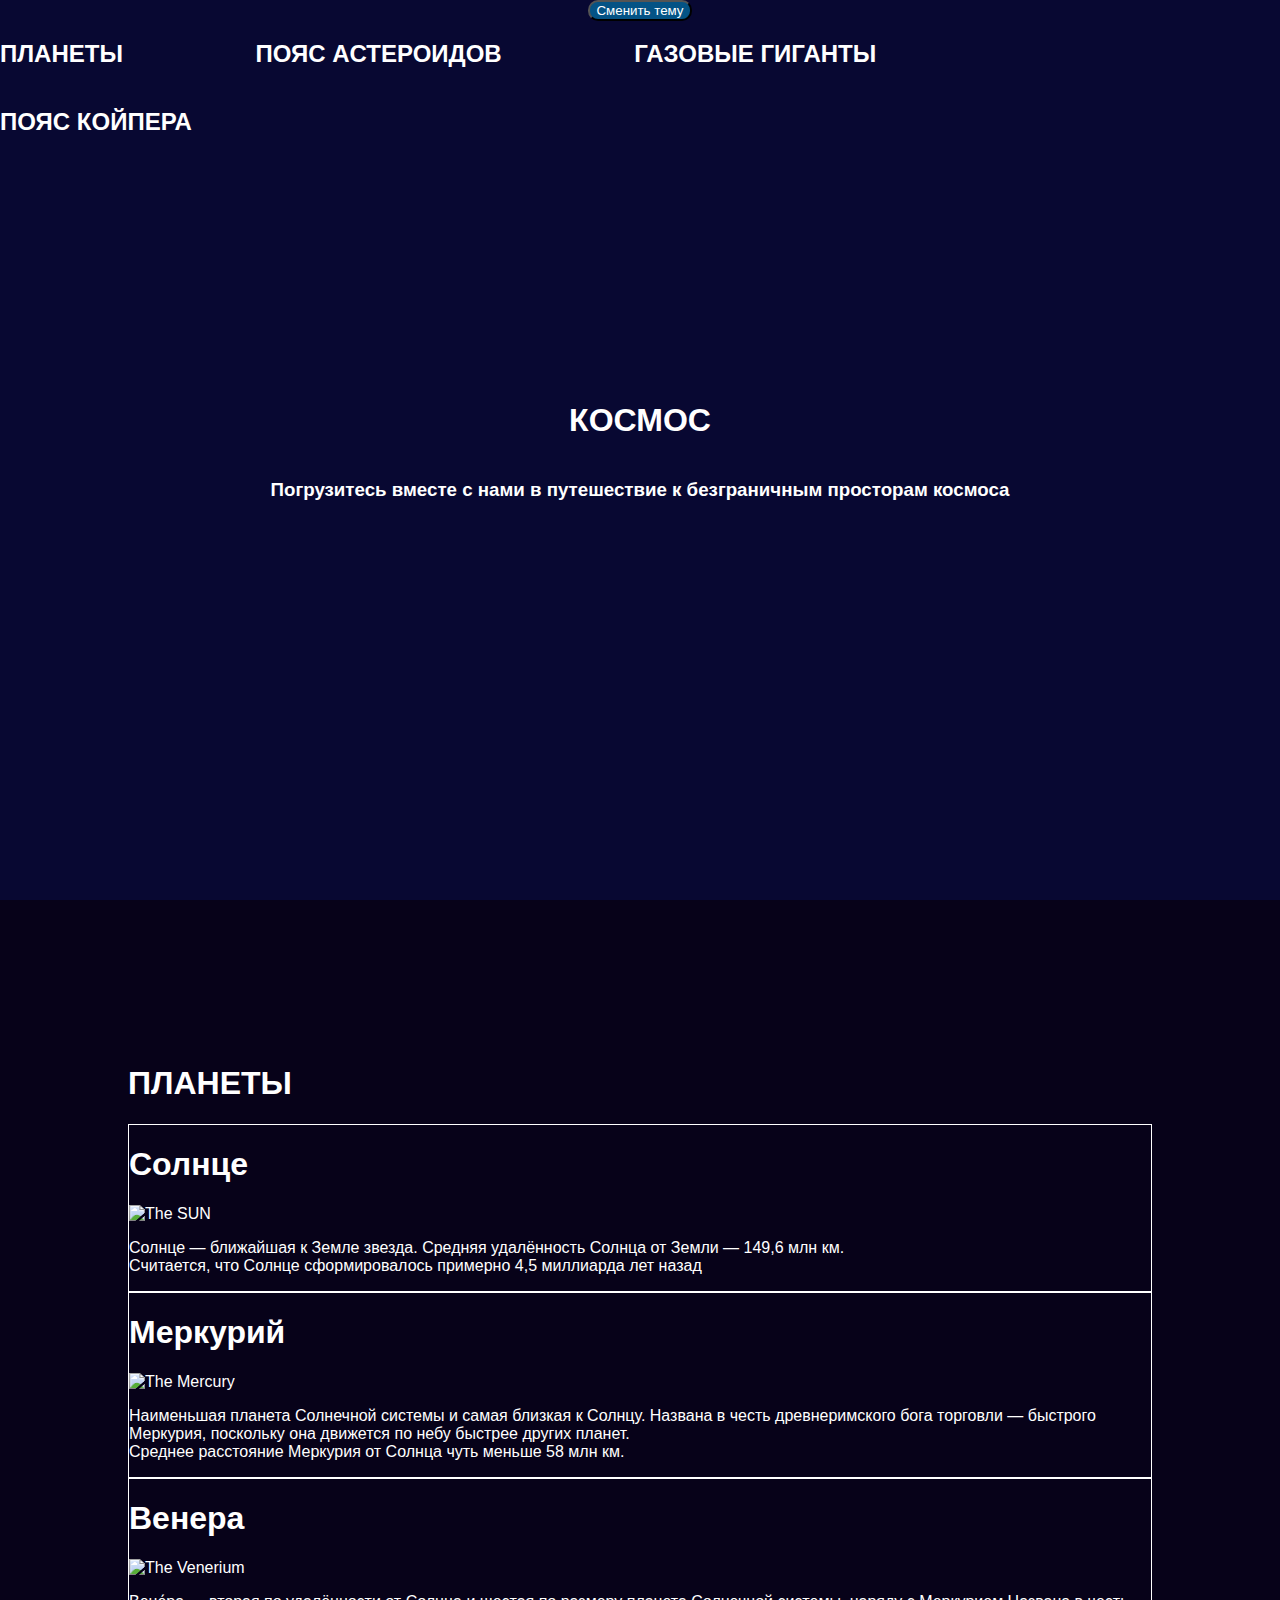
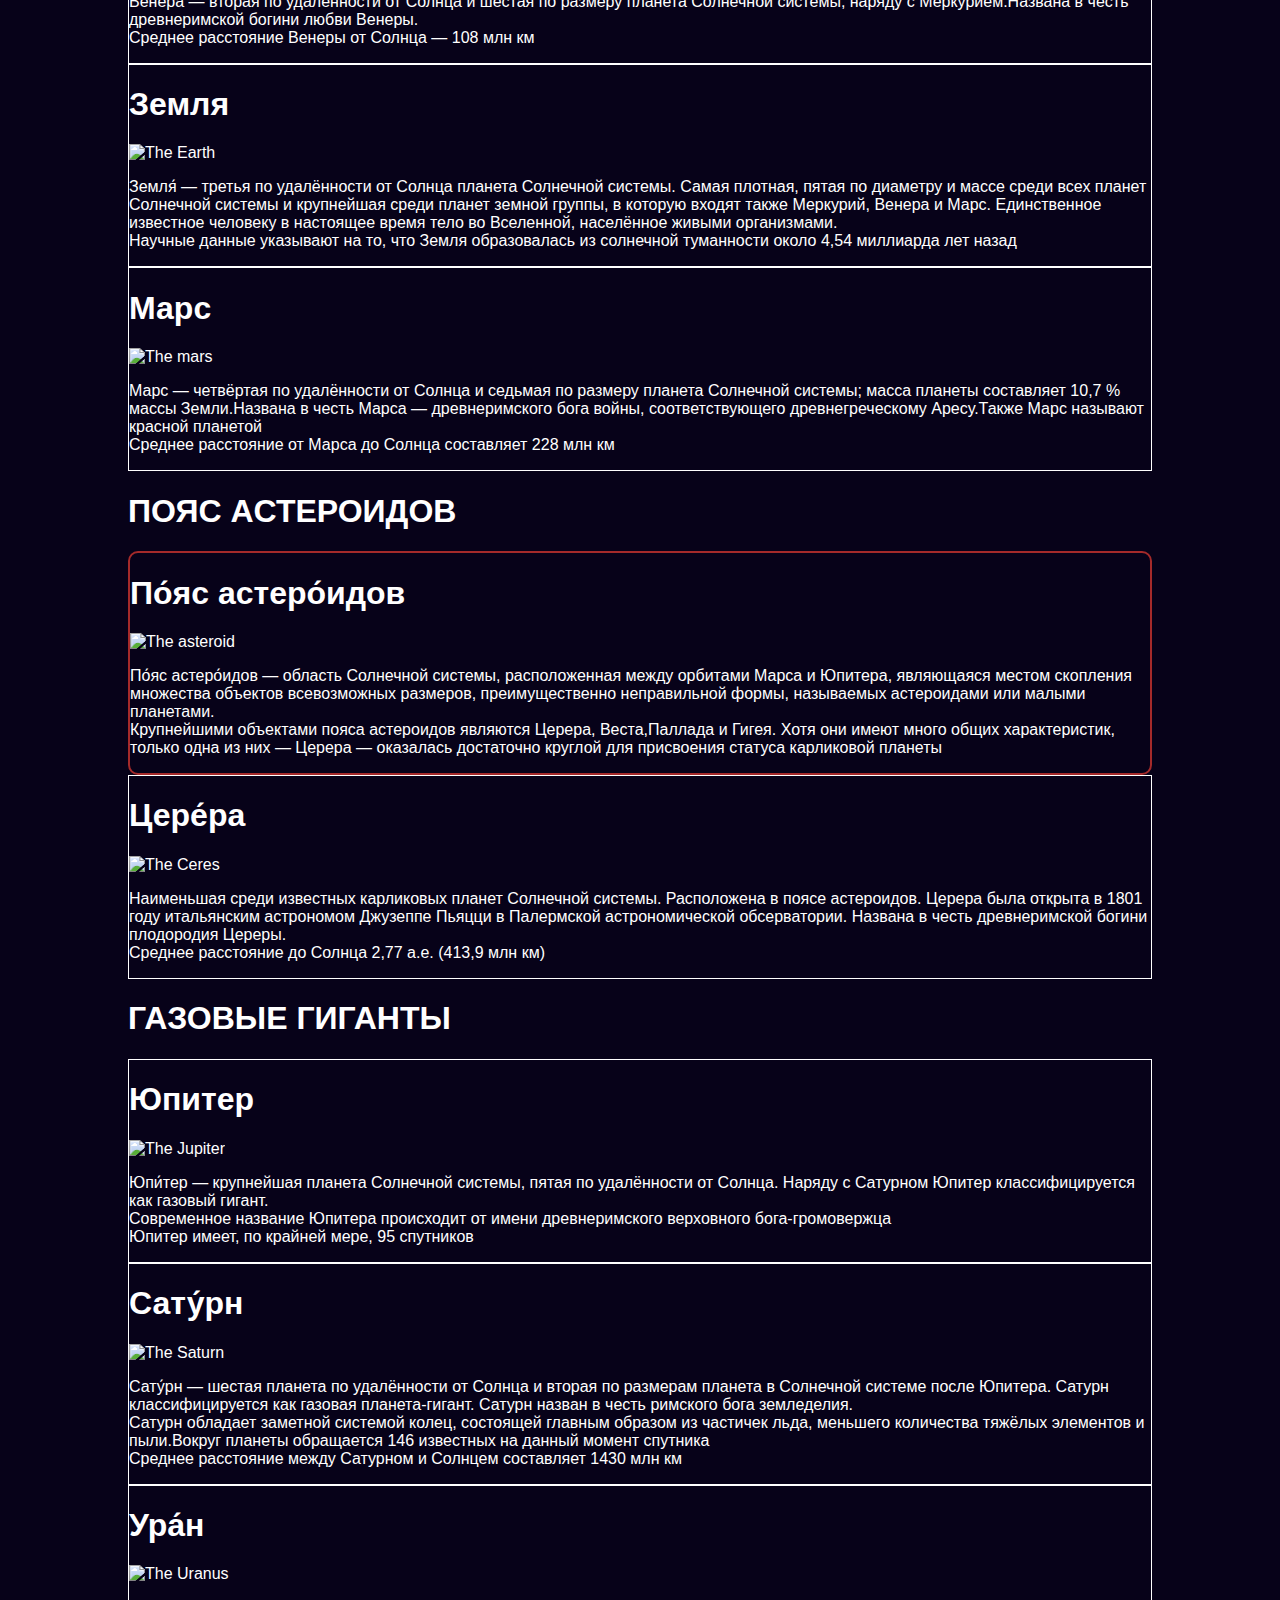
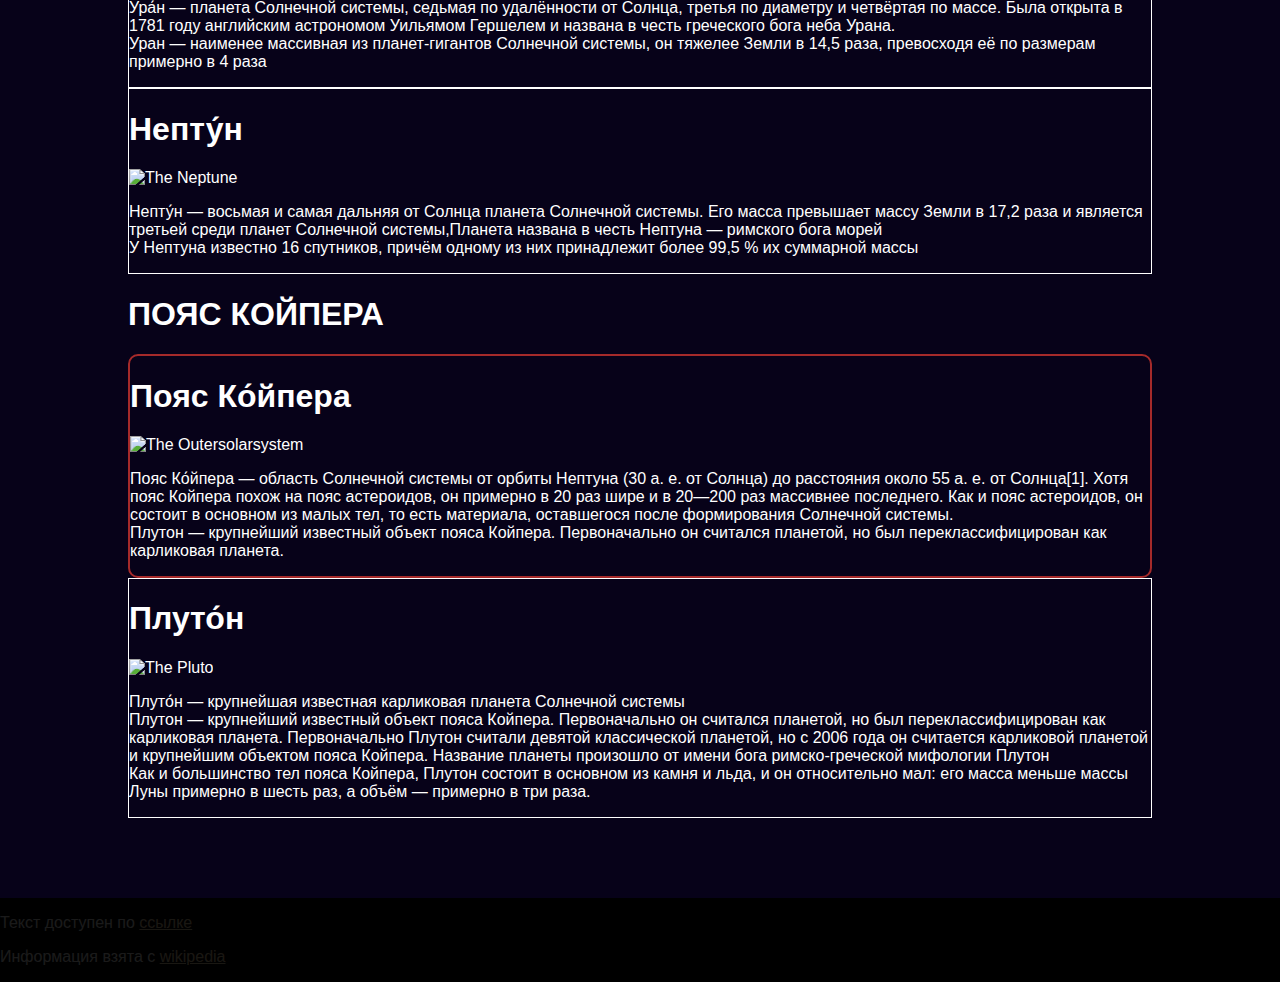
==== commit 8ea12857: "('DONE')" ====
--- a/index.html
+++ b/index.html
@@ -9,6 +9,42 @@
 </head>
 <body>
     <!--header start-->
+    <img src="https://cdn-icons-png.flaticon.com/512/156/156330.png" class="up" onclick="document.getElementById('navigator').scrollIntoView({behavior: 'smooth'});">
+    <div class="navigation" id="navigator">
+        <div class="main-navbar">
+            <h2>ПЛАНЕТЫ</h2>
+            <div class="dropdown-content">
+                <h3 class="sun" onclick="document.getElementById('sun').scrollIntoView({behavior: 'smooth'});">Солнце</h3>
+                <h3 class="mercury" onclick="document.getElementById('mercury').scrollIntoView({behavior: 'smooth'});">Меркурий</h3>
+                <h3 class="venus" onclick="document.getElementById('venus').scrollIntoView({behavior: 'smooth'});">Венера</h3>
+                <h3 class="earth" onclick="document.getElementById('earth').scrollIntoView({behavior: 'smooth'});">Земля</h3>
+                <h3 class="mars" onclick="document.getElementById('mars').scrollIntoView({behavior: 'smooth'});">Марс</h3>
+            </div>
+        </div>
+        <div class="main-navbar">
+            <h2>ПОЯС AСТЕРОИДОВ</h2>
+            <div class="dropdown-content">
+                <h3 class="asteroid_col" onclick="document.getElementById('asteroid').scrollIntoView({behavior: 'smooth'});">По́яс астеро́идов</h3>
+                <h3 class="ceres" onclick="document.getElementById('ceres').scrollIntoView({behavior: 'smooth'});">Цере́ра</h3>
+            </div>
+        </div>
+        <div class="main-navbar">
+            <h2>ГАЗОВЫЕ ГИГАНТЫ</h2>
+            <div class="dropdown-content">
+                <h3 class="jupiter" onclick="document.getElementById('jupiter').scrollIntoView({behavior: 'smooth'});">Юпитер</h3>
+                <h3 class="saturn" onclick="document.getElementById('saturn').scrollIntoView({behavior: 'smooth'});">Сатурн</h3>
+                <h3 class="uranus" onclick="document.getElementById('uranus').scrollIntoView({behavior: 'smooth'});">Уран</h3>
+                <h3 class="neptune" onclick="document.getElementById('neptune').scrollIntoView({behavior: 'smooth'});">Нептун</h3>
+            </div>
+        </div>
+        <div class="main-navbar">
+            <h2>ПОЯС КОЙПЕРА</h2>
+            <div class="dropdown-content">
+                <h3 class="outersolarsystem" onclick="document.getElementById('Outersolarsystem').scrollIntoView({behavior: 'smooth'});">Пояс Ко́йпера</h3>
+                <h3 class="pluto" onclick="document.getElementById('pluto').scrollIntoView({behavior: 'smooth'});">Плутон</h3>
+            </div>
+        </div>
+    </div>
     <header>
         <button class="btn">Сменить тему</button> 
         <h1 class="meme">КОСМОС</h1>
@@ -20,35 +56,35 @@
         <div class="about">
             <div class="row">
                 <h1>ПЛАНЕТЫ</h1>
-                <div class="planet" onclick="location.href='sun.html'">
+                <div class="planet" id='sun'onclick="location.href='sun.html'">
                     <h1>Солнце</h1>
                     <img src="https://upload.wikimedia.org/wikipedia/commons/thumb/b/b4/The_Sun_by_the_Atmospheric_Imaging_Assembly_of_NASA%27s_Solar_Dynamics_Observatory_-_20100819.jpg/280px-The_Sun_by_the_Atmospheric_Imaging_Assembly_of_NASA%27s_Solar_Dynamics_Observatory_-_20100819.jpg" alt="The SUN" class="img">
                     <p>Солнце — ближайшая к Земле звезда. Средняя удалённость Солнца от Земли — 149,6 млн км.<br>
                         Считается, что Солнце сформировалось примерно 4,5 миллиарда лет назад<br>
                     </p>
                 </div>
-                <div class="planet">
+                <div class="planet" id='mercury'onclick="location.href='mercury.html'">
                     <h1>Меркурий</h1>
                     <img src="https://upload.wikimedia.org/wikipedia/commons/thumb/3/30/Mercury_in_color_-_Prockter07_centered.jpg/420px-Mercury_in_color_-_Prockter07_centered.jpg" alt="The Mercury" class="img">
                     <p>Наименьшая планета Солнечной системы и самая близкая к Солнцу. Названа в честь древнеримского бога торговли — быстрого Меркурия, поскольку она движется по небу быстрее других планет.<br>
                         Среднее расстояние Меркурия от Солнца чуть меньше 58 млн км.<br>
                     </p>
                 </div>
-                <div class="planet">
+                <div class="planet" id='venus' onclick="location.href='venus.html'">
                     <h1>Венера</h1>
                     <img src="https://upload.wikimedia.org/wikipedia/commons/thumb/0/08/Venus_from_Mariner_10.jpg/420px-Venus_from_Mariner_10.jpg" alt="The Venerium" class="img">
                     <p>Вене́ра — вторая по удалённости от Солнца и шестая по размеру планета Солнечной системы, наряду с Меркурием.Названа в честь древнеримской богини любви Венеры.<br>
                         Среднее расстояние Венеры от Солнца — 108 млн км<br>
                     </p>
                 </div>
-                <div class="planet">
+                <div class="planet" id='earth' onclick="location.href='earth.html'">
                     <h1>Земля</h1>
-                    <img src="https://upload.wikimedia.org/wikipedia/commons/thumb/0/0d/Africa_and_Europe_from_a_Million_Miles_Away.png/405px-Africa_and_Europe_from_a_Million_Miles_Away.png" alt="The Earth" class="img">
+                    <img src="https://2.bp.blogspot.com/-0WWMSik2U-8/WReMlstpRNI/AAAAAAAAVEc/v5rYZCffakY8EGaDa3KN6W18CPXWEubggCLcB/s1600/earth-10%2B%25281%2529.gif" alt="The Earth" class="img">
                     <p>Земля́ — третья по удалённости от Солнца планета Солнечной системы. Самая плотная, пятая по диаметру и массе среди всех планет Солнечной системы и крупнейшая среди планет земной группы, в которую входят также Меркурий, Венера и Марс. Единственное известное человеку в настоящее время тело во Вселенной, населённое живыми организмами.<br>
                         Научные данные указывают на то, что Земля образовалась из солнечной туманности около 4,54 миллиарда лет назад<br>
                     </p>
                 </div>
-                <div class="planet">
+                <div class="planet" id='mars' onclick="location.href='mars.html'">
                     <h1>Марс</h1>
                     <img src="https://upload.wikimedia.org/wikipedia/commons/thumb/3/36/Mars_Valles_Marineris_EDIT.jpg/411px-Mars_Valles_Marineris_EDIT.jpg" alt="The mars" class="img">
                     <p>Марс — четвёртая по удалённости от Солнца и седьмая по размеру планета Солнечной системы; масса планеты составляет 10,7 % массы Земли.Названа в честь Марса — древнеримского бога войны, соответствующего древнегреческому Аресу.Также Марс называют красной планетой<br>
@@ -56,14 +92,14 @@
                     </p>
                 </div>
                 <h1>ПОЯС AСТЕРОИДОВ</h1>
-                <div class="planet asteroid">
+                <div class="planet asteroid" id='asteroid' onclick="location.href='asteroid.html'">
                     <h1>По́яс астеро́идов</h1>
                     <img src="https://upload.wikimedia.org/wikipedia/commons/thumb/f/f6/InnerSolarSystem_ru.png/450px-InnerSolarSystem_ru.png" alt="The asteroid" class="img">
                     <p>По́яс астеро́идов — область Солнечной системы, расположенная между орбитами Марса и Юпитера, являющаяся местом скопления множества объектов всевозможных размеров, преимущественно неправильной формы, называемых астероидами или малыми планетами.<br>
                         Крупнейшими объектами пояса астероидов являются Церера, Веста,Паллада и Гигея. Хотя они имеют много общих характеристик, только одна из них — Церера — оказалась достаточно круглой для присвоения статуса карликовой планеты<br>
                     </p>
                 </div>
-                <div class="planet">
+                <div class="planet" id='ceres' onclick="location.href='ceres.html'">
                     <h1>Цере́ра</h1>
                     <img src="https://upload.wikimedia.org/wikipedia/commons/thumb/e/e9/Ceresintruecolor.png/450px-Ceresintruecolor.png" alt="The Ceres" class="img">
                     <p>Наименьшая среди известных карликовых планет Солнечной системы. Расположена в поясе астероидов. Церера была открыта в 1801 году итальянским астрономом Джузеппе Пьяцци в Палермской астрономической обсерватории. Названа в честь древнеримской богини плодородия Цереры.<br>
@@ -71,7 +107,7 @@
                     </p>
                 </div>
                 <h1>ГАЗОВЫЕ ГИГАНТЫ</h1>
-                <div class="planet">
+                <div class="planet" id='jupiter' onclick="location.href='jupiter.html'">
                     <h1>Юпитер</h1>
                     <img src="https://upload.wikimedia.org/wikipedia/commons/thumb/5/50/Jupiter%2C_image_taken_by_NASA%27s_Hubble_Space_Telescope%2C_June_2019_-_Edited.jpg/450px-Jupiter%2C_image_taken_by_NASA%27s_Hubble_Space_Telescope%2C_June_2019_-_Edited.jpg" alt="The Jupiter" class="img">
                     <p>Юпи́тер — крупнейшая планета Солнечной системы, пятая по удалённости от Солнца. Наряду с Сатурном Юпитер классифицируется как газовый гигант.<br>
@@ -79,7 +115,7 @@
                         Юпитер имеет, по крайней мере, 95 спутников
                     </p>
                 </div>
-                <div class="planet">
+                <div class="planet" id='saturn' onclick="location.href='saturn.html'">
                     <h1>Сату́рн</h1>
                     <img src="https://upload.wikimedia.org/wikipedia/commons/thumb/c/c1/Saturn_-_April_25_2016_%2837612580000%29.png/450px-Saturn_-_April_25_2016_%2837612580000%29.png" alt="The Saturn" class="img">
                     <p>Сату́рн — шестая планета по удалённости от Солнца и вторая по размерам планета в Солнечной системе после Юпитера. Сатурн классифицируется как газовая планета-гигант. Сатурн назван в честь римского бога земледелия.<br>
@@ -87,14 +123,14 @@
                         Среднее расстояние между Сатурном и Солнцем составляет 1430 млн км
                     </p>
                 </div>
-                <div class="planet">
+                <div class="planet" id='uranus' onclick="location.href='uranus.html'">
                     <h1>Ура́н</h1>
                     <img src="https://upload.wikimedia.org/wikipedia/commons/thumb/6/69/Uranus_Voyager2_color_calibrated.png/411px-Uranus_Voyager2_color_calibrated.png" alt="The Uranus" class="img">
                     <p>Ура́н — планета Солнечной системы, седьмая по удалённости от Солнца, третья по диаметру и четвёртая по массе. Была открыта в 1781 году английским астрономом Уильямом Гершелем и названа в честь греческого бога неба Урана.<br>
                         Уран — наименее массивная из планет-гигантов Солнечной системы, он тяжелее Земли в 14,5 раза, превосходя её по размерам примерно в 4 раза<br>
                     </p>
                 </div>
-                <div class="planet">
+                <div class="planet" id='neptune' onclick="location.href='neptune.html'">
                     <h1>Непту́н</h1>
                     <img src="https://upload.wikimedia.org/wikipedia/commons/thumb/b/b9/Neptune_Voyager2_color_calibrated.png/360px-Neptune_Voyager2_color_calibrated.png" alt="The Neptune" class="img">
                     <p>Непту́н — восьмая и самая дальняя от Солнца планета Солнечной системы. Его масса превышает массу Земли в 17,2 раза и является третьей среди планет Солнечной системы,Планета названа в честь Нептуна — римского бога морей<br>
@@ -102,7 +138,7 @@
                     </p>
                 </div>
                 <h1>ПОЯС КОЙПЕРА</h1>
-                <div class="planet asteroid">
+                <div class="planet asteroid" id='Outersolarsystem' onclick="location.href='outersolarsystem.html'">
                     <h1>Пояс Ко́йпера</h1>
                     <img src="https://upload.wikimedia.org/wikipedia/commons/thumb/d/db/Outersolarsystem_objectpositions_labels_comp-ru.png/375px-Outersolarsystem_objectpositions_labels_comp-ru.png" alt="The Outersolarsystem" class="img">
                     <p>Пояс Ко́йпера — область Солнечной системы от орбиты Нептуна (30 а. е. от Солнца) до расстояния около 55 а. е. от Солнца[1]. Хотя пояс Койпера похож на пояс астероидов, он примерно в 20 раз шире и в 20—200 раз массивнее последнего. 
@@ -110,7 +146,7 @@
                         Плутон — крупнейший известный объект пояса Койпера. Первоначально он считался планетой, но был переклассифицирован как карликовая планета.<br>
                     </p>
                 </div>
-                <div class="planet">
+                <div class="planet" id='pluto' onclick="location.href='pluto.html'">
                     <h1>Плуто́н </h1>
                     <img src="https://upload.wikimedia.org/wikipedia/commons/thumb/e/ef/Pluto_in_True_Color_-_High-Res.jpg/450px-Pluto_in_True_Color_-_High-Res.jpg" alt="The Pluto" class="img">
                     <p>Плуто́н  — крупнейшая известная карликовая планета Солнечной системы<br>
--- a/style.css
+++ b/style.css
@@ -14,7 +14,7 @@
     width: 70%;
     height: 600px;
 }
-header,.head-sun {
+header,.head-sun,.head-mercury,.head-venus,.head-earth {
     width: 100%;
     height: 100%;
     background-image: url('https://images01.nicepage.io/a1389d7bc73adea1e1c1fb7e/335bc12dcce55b76af124ec3/59f86e9a43e6f89908a4f0b948915bef.png');
@@ -32,6 +32,54 @@
     background-image: url('https://scientificrussia.ru/images/y/q6y-full.jpg');
     background-repeat: no-repeat;
 }
+.head-mercury{
+    background-image: url('https://cdni-vm.servicecdn.ru/2022.12/original/1200_63ad51b582682c1ec1b8aa0b.jpg');
+    background-repeat: no-repeat;
+}
+.head-venus{
+    background-image: url('https://universemagazine.com/wp-content/uploads/2023/10/photo_2023-10-18_15-59-58.jpg');
+    background-repeat: no-repeat;
+}
+.head-earth{
+    background-image:url('https://s0.rbk.ru/v6_top_pics/media/img/4/31/756778395635314.webp');
+    background-repeat: no-repeat;
+}
+.head-mars{
+    background-image:url('https://cdn.am.sputniknews.ru/img/07e8/01/0b/71051472_299:69:1307:636_1920x0_80_0_0_18aab5df7a953d68152704c0ea6ee243.jpg');
+    background-repeat: no-repeat;
+}
+.head-asteroid{
+    background-image:url('https://naked-science.ru/wp-content/uploads/2019/12/kuiper-belt-eso_1024.jpg');
+    background-repeat: no-repeat;
+}
+.head-ceres{
+    background-image:url('https://img.ixbt.site/live/topics/preview/00/05/20/51/1ce03567cb.jpg');
+    background-repeat: no-repeat;
+}
+.head-jupiter{
+    background-image:url('https://universemagazine.com/wp-content/uploads/2023/10/photo_2023-10-26_22-32-59.jpg');
+    background-repeat: no-repeat;
+}
+.head-saturn{
+    background-image:url('https://www.ixbt.com/img/n1/news/2023/6/5/ixbtmedia_Saturn_may_have_failed_as_a_gas_giant_and_Jupiter_40051084-0d81-46ef-85a5-dc63d998875c_large.png');
+    background-repeat: no-repeat;
+}
+.head-uranus{
+    background-image:url('https://maxpolyakov.com/wp-content/uploads/2023/10/the-coldest-planet-in-the-solar-system.jpg');
+    background-repeat: no-repeat;   
+}
+.head-neptune{
+    background-image:url('https://cdn1.relax-fm.ru/proxy/vardata/modules/news/files/1/145/news_file_145_5c4eab38adc82.jpg?w=1020&h=680&t=1548659512');
+    background-repeat: no-repeat;       
+}
+.head-outersolarsystem{
+    background-image:url('https://starwalk.space/gallery/images/kuiper-belt/1920x1080.jpg');
+    background-repeat: no-repeat;   
+}
+.head-pluto{
+    background-image:url('https://coffeegravity.ru/wp-content/uploads/2019/08/%D0%9F%D0%BB%D1%83%D1%82%D0%BE%D0%BD-%D1%80%D0%B5%D0%B4.jpeg');
+    background-repeat: no-repeat;    
+}
 main{
     width: 100%;
     min-height: 100vh;
@@ -106,6 +154,71 @@
 }
 .sun{
     color: yellow;
+}
+.mercury{
+    color:brown
+}
+.venus{
+    color: rgb(100, 96, 155);
+}
+.earth{
+    background: linear-gradient(to right, green, blue);
+    -webkit-background-clip: text;
+    background-clip: text;
+    color: transparent;
+    text-shadow:white 1px 0px 10px;
+}
+.mars{
+    background: linear-gradient(to right, tomato, brown);
+    -webkit-background-clip: text;
+    background-clip: text;
+    color: transparent;
+}
+.asteroid_col{
+    background: linear-gradient(to right, white, gray);
+    -webkit-background-clip: text;
+    background-clip: text;
+    color: transparent;
+}
+.ceres{
+    color: rgb(120, 119, 119);
+}
+.jupiter{
+    background: linear-gradient(to right, rgb(70, 14, 14), rgb(133, 0, 0));
+    -webkit-background-clip: text;
+    background-clip: text;
+    color: transparent; 
+}
+.saturn{
+    background: linear-gradient(to right, rgb(210, 169, 33), rgb(143, 121, 1));
+    -webkit-background-clip: text;
+    background-clip: text;
+    color: transparent; 
+}
+.uranus{
+    background: linear-gradient(to right, rgb(34, 211, 70), rgb(2, 108, 53));
+    -webkit-background-clip: text;
+    background-clip: text;
+    color: transparent;
+}
+.neptune{
+    background: linear-gradient(to right, rgb(34, 196, 211), rgb(3, 6, 157));
+    -webkit-background-clip: text;
+    background-clip: text;
+    color: transparent;
+}
+.outersolarsystem{
+    background: linear-gradient(to right, rgb(0, 26, 105), rgb(0, 0, 0));
+    -webkit-background-clip: text;
+    background-clip: text;
+    color: transparent;
+    text-shadow:gray 4px 0px 10px;
+}
+.pluto{
+    background: linear-gradient(to right, rgb(171, 172, 174), rgb(129, 179, 206));
+    -webkit-background-clip: text;
+    background-clip: text;
+    color: transparent;
 }
 .img-sun{
     width: max-content;
@@ -139,10 +252,14 @@
         width: 300px;
         font-size: small;
     }
-    .img,.img-sun{
+    .img,.txt-img{
         width: 100px;
         height: 100px;
     }
+    .img-sun{
+        width:fit-content;
+        height: fit-content;
+    }
     header{
         width: fit-content;
     }
@@ -152,4 +269,70 @@
     .img:hover{
         transform: translateX(100px);
     }
+}
+.navbar{
+    position: absolute;
+    background: linear-gradient(to right, black, white);
+    border-bottom-right-radius: 25px;
+    left: -130px;
+    width: 150px;
+    transition-property: transform;
+    transition-duration: 1000ms;
+}
+.navbar h3{
+    background: linear-gradient(to right, gray, white);
+    -webkit-background-clip: text;
+    background-clip: text;
+    color: transparent;
+}
+.navbar:hover{
+    transform: translateX(130px);
+}
+.main-navbar{
+    position: relative;
+    display: inline-block;
+    padding-right: 10%;
+}
+.dropdown-content {
+    display: none;
+    position: absolute;
+    background: linear-gradient(to right, black, gray);
+    min-width: 160px;
+    box-shadow: 0px 8px 16px 0px rgba(0,0,0,0.2);
+    z-index: 1;
+    border-bottom-right-radius:20px;
+    border-top-right-radius:20px;
+  }
+.main-navbar:hover .dropdown-content {
+    display: block;
+}
+.navigation{
+    position: absolute;
+    margin-top: 20px;
+    width: 100%;
+}
+.num{
+    position: relative;
+    text-align: center;
+}
+.num-inside{
+    color: red;
+}
+.up{
+    display: none;
+    width: 80px;
+    position: fixed;
+    bottom: 20px;
+    right: 30px;
+    z-index: 99;
+    border: none; 
+    outline: none;
+    color: white; 
+    cursor: pointer; 
+    padding: 15px; 
+    border-radius: 90px; 
+    font-size: 18px; 
+}
+.up:hover{
+    border: 1px solid red;
 }